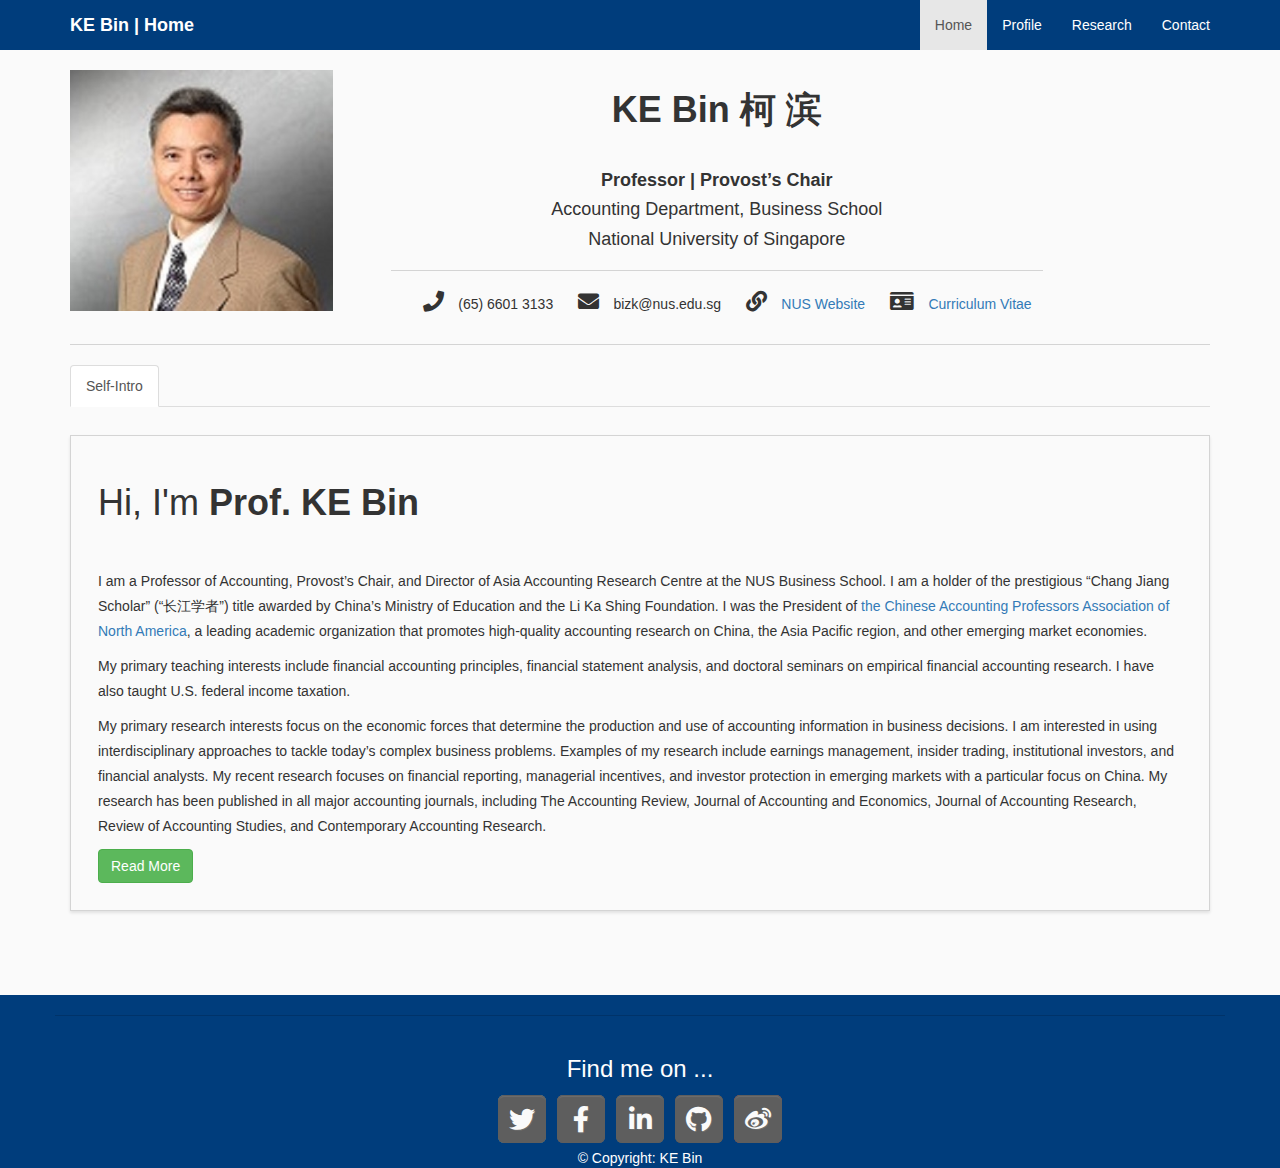
==== index.html @ 67f44bf6 "Update index.html" ====
<!doctype html>
<html lang="en">

<!-- the beginning of webpage head -->
  <head>
    <meta charset="utf-8">
    <meta http-equiv="X-UA-Compatible" content="IE=edge">
    <meta name="viewport" content="width=device-width, initial-scale=1">
    <meta name="description" content="">
    <meta name="author" content="">
    <meta name="google-site-verification" content="KirPlIJOGWMatXDsffx_PJXjU7PrqaXbbCYXu-LmSdc" />
    <link rel="icon" href="favicon.ico">
    <title>KE Bin | Home</title><!-- the title displayed on browser tab -->
    <link href="dist/css/bootstrap.min.css" rel="stylesheet">
    <link href="assets/css/ie10-viewport-bug-workaround.css" rel="stylesheet">
    <link href="assets/css/custom.css" rel="stylesheet">
    <script src="assets/js/ie-emulation-modes-warning.js"></script>
    <script src="https://cdn.staticfile.org/jquery/3.1.1/jquery.min.js"></script>
    <script src="assets/js/custom.js" type="text/javascript"></script>
    <link rel="stylesheet" href="assets/css/fontawesome-all.min.css">   
  </head>
<!-- the end of webpage head -->


  <body>
    <!-- the beginning of fixed navbar -->
    <nav class="navbar navbar-default navbar-fixed-top">
        <div class="container">
            <div class="navbar-header">
              <button type="button" class="navbar-toggle collapsed" data-toggle="collapse" data-target="#navbar">                
                <span class="icon-bar"></span>
                <span class="icon-bar"></span>
                <span class="icon-bar"></span>
              </button> 
              <a class="logo pull-left" href="index.html"></a>
              <span class="name pull-left"><strong>KE Bin </strong><br>Professor at National University of Singapore</span>           
              <a class="navbar-brand" href="index.html">KE Bin | Home </a>
            </div>
            <div id="navbar" class="navbar-collapse collapse">
              <ul class="nav navbar-nav navbar-right">
                  <li class="active">
                      <a href="index.html">Home</a><!-- current active tab due to the class in li tag-->
                  </li>
                  <li>
                      <a href="profile.html">Profile</a>
                  </li>
                  <li>
                      <a href="research.html">Research</a>
                  </li>
                  <li>
                      <a href="contact.html">Contact</a>
                  </li>
              </ul>
        </div>
    </nav>
    <!-- the end of fixed navbar -->

    <!--the beginning of profile Header-->
    <article id="profile-header">
        <div class="container">                
              <div class="row">
                  <!-- the beginning of Profile Image -->
                  <div class="col-sm-3 col-md-3 col-lg-3" style="margin-right:2em; height: auto;">
                      <span class="image" style="float: left; width: 100%; height: auto; padding-bottom:10px;">
                          <img src="images/kebin1.jpg" alt="" style="width: 100%;"/>
                      </span>
                  </div>
                  <!-- the end of Profile Image -->
                  <div class="col-xs-12 col-sm-7 col-md-7 col-lg-7" style="text-align: center;">
                      <h1><strong>KE Bin 柯 滨</strong></h1>
                      <hr class="hr-md" style="border-color:transparent;">
                      <h4 ><strong>Professor | Provost’s Chair</strong></h4>
                      <h4 id="dptmt1">Accounting Department, Business School</h4>
                      <h4 id="dptmt2">Accounting, Business School</h4>
                      <h4> National University of Singapore</h4>  
                      <h2></h2> 
                      <hr>
                      <p> 
                          <i class="fas fa-phone" title="Phone"></i>&nbsp;(65) 6601 3133
                          <i class="fas fa-envelope" title="Email"></i>&nbsp;bizk@nus.edu.sg 
                          <i class="fas fa-link" title="NUS Website"></i>&nbsp;<a href="https://bizfaculty.nus.edu.sg/faculty-details/?profId=451">NUS Website</a>
                          <i class="fas fa-id-card" title="PDF CV"></i>&nbsp;<a href="research/cv.pdf" >Curriculum Vitae</a>
                      </p>                   
                  </div>
              </div>
              <hr>
        </div> 
    </article>
    <!--the end of Profile Header-->


    <!-- the beginning of Content -->
    <article>
        <div class="container">
            <!-- the beginning of the second nav tab to switch view -->
            <ul id="myTab" class="nav nav-tabs">                
                <li class="active"><a href="#letter" data-toggle="tab">Self-Intro</a></li>
            </ul>
              <!-- the end of the second nav tab to switch view -->
            <div id="myTabContent" class="tab-content">
                <div class="tab-pane fade in active" id="Letter" >
                    <section class="box" style="text-align: left; line-height:25px;">
                        <h1 style="padding-bottom:1em;">Hi, I'm <strong>Prof. KE Bin</strong></h1>
                        <p>I am a Professor of Accounting, Provost’s Chair, 
                          and Director of Asia Accounting Research Centre at the NUS Business School. 
                          I am a holder of the prestigious “Chang Jiang Scholar” (“长江学者”) title awarded by China’s Ministry of Education 
                          and the Li Ka Shing Foundation. 
                          I was the President of <a href="http:\\info.capana.net">the Chinese Accounting Professors Association of North America</a>, 
                          a leading academic organization that promotes high-quality accounting research on China, the Asia Pacific region, 
                          and other emerging market economies. </p>
                          <p>My primary teaching interests include financial accounting principles, financial statement analysis, and doctoral seminars on 
                          empirical financial accounting research. I have also taught U.S. federal income taxation.</p>
                          <p>	My primary research interests focus on the economic forces that determine the production
                          and use of accounting information in business decisions. I am interested in using interdisciplinary 
                          approaches to tackle today’s complex business problems. Examples of my research include earnings management, 
                          insider trading, institutional investors, and financial analysts. My recent research focuses on 
                          financial reporting, managerial incentives, and investor protection in emerging markets with a particular 
                          focus on China. My research has been published in all major accounting journals, including 
                          The Accounting Review, Journal of Accounting and Economics, Journal of Accounting Research, Review of Accounting 
                          Studies, and Contemporary Accounting Research.
                          </p>
                          <p id="demo" class="collapse" style="margin-bottom: 1em;">
                          I am a consulting editor of the China Journal of Accounting Research, a current or former editorial board member of 
                          the Journal of American Taxation Association, The Accounting Review, and The International 
                          Journal of Accounting. I was an advisory board member of the Accounting Research in China published 
                          by the Accounting Society of China. I was an editor of The Accounting Review over June 2011-May 2014.
                          </p>
                          <button type="button" class="btn btn-default btn-success" data-toggle="collapse" data-target="#demo">Read More</button>
                    </section>
                </div>                             
            </div>
        </div>
    </article>
    <!-- the end of Content -->

    
   <!-- Footer -->
    <footer class="page-footer font-small blue pt-4  fixed-bottom">
        <!-- Footer Links -->
        <div class="container text-center text-md-left">  
          <!-- Grid row -->
          <div class="row">
            <hr class="clearfix w-100 d-md-none pb-3">
            <div class="col-sm-12 col-md-12 col-lg-12 mb-md-0 mb-3">
              <h3>Find me on ...</h3>
              <ul class="social">
                <li><a href="#" class="icon brands fa-twitter"><span class="label">Twitter</span></a></li>
                <li><a href="https://www.facebook.com/binke1" class="icon brands fa-facebook-f"><span class="label">Facebook</span></a></li>
                <li><a href="https://www.linkedin.com/in/ke-bin-1286191a/" class="icon brands fa-linkedin-in"><span class="label">LinkedIn</span></a></li>
                <li><a href="#" class="icon brands fa-github"><span class="label">Github</span></a></li>
                <li><a href="#" class="icon brands fa-weibo"><span class="label">Weibo</span></a></li>
              </ul>  
            </div>
          </div>
        </div>
        <!-- Copyright -->
        <div class="footer-copyright text-center py-3">© Copyright: KE Bin</a>
        </div>    
        <!-- Copyright -->  
      </footer>
      <!-- Footer -->



    <!-- Bootstrap core JavaScript
    ================================================== -->
    <!-- Placed at the end of the document so the pages load faster -->
    <script src="https://code.jquery.com/jquery-1.12.4.min.js" integrity="sha384-nvAa0+6Qg9clwYCGGPpDQLVpLNn0fRaROjHqs13t4Ggj3Ez50XnGQqc/r8MhnRDZ" crossorigin="anonymous"></script>
    <script>window.jQuery || document.write('<script src="assets/js/vendor/jquery.min.js"><\/script>')</script>
    <script src="dist/js/bootstrap.min.js"></script>
    <script src="dist/js/bootstrap-switch.min.js"></script>
    <script>
       $(document).ready(function() {
          $(".btn-default").click(function() {
            var elem = $(".btn-default").text();
            if (elem == "Read More") {
              //Stuff to do when btn is in the read more state
              $(".btn-default").text("Read Less");
              $(".btn-default").removeClass("btn-success")              
            } else {
              //Stuff to do when btn is in the read less state
              $(".btn-default").text("Read More");
              $(".btn-default").addClass("btn-success")
            }
          });
        });
    </script>
    <!-- IE10 viewport hack for Surface/desktop Windows 8 bug -->
    <script src="assets/js/ie10-viewport-bug-workaround.js"></script>
  </body>
</html>
---- assets/css/ie10-viewport-bug-workaround.css ----
/*!
 * IE10 viewport hack for Surface/desktop Windows 8 bug
 * Copyright 2014-2019 Twitter, Inc.
 * Licensed under MIT (https://github.com/twbs/bootstrap/blob/master/LICENSE)
 */
@-ms-viewport {
  width: device-width;
}
@-o-viewport {
  width: device-width;
}
@viewport {
  width: device-width;
}
---- assets/css/custom.css ----
html body {
  padding-top: 2em;
  background-color: #fafafa;
  height: 100%;
  min-height: 100%;
}

.logo {
  border-radius: 49.9%;
  width: 48px;
  height: 48px;
  box-sizing: border-box;
  background-clip: content-box;
  border: 2px solid transparent;
  background-image: url(../../images/kebin4.jpg);
  background-size: cover;
  background-position: center;
  overflow: hidden;
  border-radius: 49.9%;
  margin-top:5px;
  background-color: #cfcfcf;
  background-color: #0073b1; 
  display: none; /*inline-block;*/
  margin-right: 8px;
  object-fit: scale-down;
  vertical-align: middle;
}

.name {
  font-size: 15px;
  color: #fafafa;
  padding-top: 5px;
  display: none;
}


.navbar{
  background-color: #003D7C;
  border-bottom: 1px solid #fafafa;
  min-height: 50px;
  
  color: #fafafa;
}

#myTab{
  background-color:#fafafa;
}

.navbar-brand {
  /*font-size: 20px;*/
  font-weight: bold;
  color:#fff;
}

.navbar-default .navbar-brand{
  color:#fff;
}

.navbar-default .navbar-nav > li > a {
  color:#fff;
}

footer {
  background-color: #003D7C; /* cca872 from education timeline*/
  color: #fff;
} 

/* Social */

ul.social {
  cursor: default;
  margin: 0;
  list-style: none;
  padding-left: 0;
}

  ul.social li {
    position: relative;
    display: inline-block;
    margin: 0.25em;
    top: 0;
    padding-left: 0;
  }

    ul.social li a {
      -moz-transition: top .2s ease-in-out;
      -webkit-transition: top .2s ease-in-out;
      -ms-transition: top .2s ease-in-out;
      transition: top .2s ease-in-out;
      display: block;
      width: 48px;
      height: 48px;
      border-radius: 6px;
      top: 0;
      position: relative;
    }

      ul.social li a:before {
        -moz-transition: background-color .2s ease-in-out;
        -webkit-transition: background-color .2s ease-in-out;
        -ms-transition: background-color .2s ease-in-out;
        transition: background-color .2s ease-in-out;
        background-color: #5e5e5e;
        border-radius: 6px;
        box-shadow: inset 0px 0px 0px 1px #5e5e5e, inset 0px 2px 1px 0px rgba(255, 255, 255, 0.1);
        color: #FAFAFA !important;
        display: block;
        font-size: 26px;
        height: 48px;
        line-height: 48px;
        text-align: center;
        outline: 0;
        overflow: hidden;
        text-shadow: 1px 1px 0px rgba(255, 255, 255, 0.1);
        width: 48px;
      }

      ul.social li a.fa-twitter {
        background-color: #2DAAE4;
      }

      ul.social li a.fa-facebook-f {
        background-color: #3C5A98;
      }

      ul.social li a.fa-linkedin-in {
        background-color: #006599;
      }

      ul.social li a.fa-github {
        background-color: rgb(51, 51, 51);
      }

      ul.social li a.fa-weibo {
        background-color: #df2029;
      }

      ul.social li a:hover {
        top: -5px;
      }

        ul.social li a:hover:before {
          background-color: transparent;
        }

        #navbar a:hover{
          background-color: #df2029;
          color:#fafafa;
          font-weight: bold;
        }

        .navbar-default .navbar-brand:hover{
          background-color: #df2029;
          color:#fafafa;
          font-weight: bold;
        }


#profile-contact {
  text-align:left;
  font-size:14px; 
  padding-top: 2em;
}
i{
  padding-left:1em;
  padding-right: 0.5em;
  font-size: 1.5em;
}


#research p, #publications p, #data p, #workingpaper p {
  text-align: left;
}

/* Icons */

.icon {
  text-decoration: none;
  text-decoration: none;
}

  .icon:before {
    -moz-osx-font-smoothing: grayscale;
    -webkit-font-smoothing: antialiased;
    display: inline-block;
    font-style: normal;
    font-variant: normal;
    text-rendering: auto;
    line-height: 1;
    text-transform: none !important;
    font-family: 'Font Awesome 5 Free';
    font-weight: 400;
  }

  .icon:before {
    font-size: 1.25em;
  }

  .icon > .label {
    display: none;
  }

  .icon.solid:before {
    font-weight: 900;
  }

  .icon.brands:before {
    font-family: 'Font Awesome 5 Brands';
  }

#myTab #myTabContent{
  width: 66%;
}

article{
  background: #fafafa;
}
/* circle with character in one line */
.circle-character {
  width: 2em;
  height: 2em;
  border-radius: 50%;
  font-size: 1em;
  line-height: 2em;
  text-align: center;    
  background: #fff;
  color: #5e5e5e;
  border:2px solid #5e5e5e;  
  display: inline-block;
  margin: 0px 15px;
}

.circle-character a:hover {
  width: 2em;
  height: 2em;
  border-radius: 50%;
  font-size: 24px;
  line-height: 2em;
  text-align: center;    
  background: #fff;
  color: #EF7C00;
  border:2px solid #EF7C00;  
  display: inline-block;
}

/* circle with character in multiple lines */
.circle-multiline {
  display: table-cell;
  height: 200px;
  width: 200px;
  text-align: center;
  vertical-align: middle;
  border-radius: 50%;
  background: purple;
  color: white;
}

/* Box */

.box {
  /* font-size:16px; */
  margin-bottom: 6em;
  margin-top: 2em;	
  box-shadow: inset 0px 0px 0px 1px rgba(0, 0, 0, 0.15), 0px 2px 3px 0px rgba(0, 0, 0, 0.1);
  text-align: center;
  padding: 2em;
}

  .box.style1 {
    background: #fff;
    padding: 3em 2em 3.5em 2em;
  }

    .box.style1 h3 {
      margin-bottom: 0.5em;
    }

  .box.style2 h3 {
    margin-bottom: 0.25em;
  }

  .box.style2 .image {
    position: relative;
    left: 2em;
    top: 2em;
    margin: -4em 0 4em -4em;
    width: auto;
  }

 #profile-header {
   background-color: #fafafa;
   padding-top:3em;
 }

 #home-content{
  background-color: #fafafa;
  padding-top:1em;
 }

 hr{
  border-color:rgba(0, 0, 0, 0.15);
 }

  #data .box , #workingpaper .box{
    min-height: 600px;
  }


 #citation{
  height: 399px;
  width:100%;
  padding-top:0.1em;
  text-align:center;
  }

 
.box li {
  padding-bottom: 0.5em;
}

#article_researchs .box li {
  padding-bottom:1.5em; 
}

#af2009 {

  display: none;
}

#dptmt2
    {
      display: none;
    }

/* Screen Compatible */
@media screen and (max-width: 1024px) {
    #profile-header p,
    #profile-header .container >hr
    {
      display: none;
    }
  }


 @media screen and (max-width: 980px) {
    #profile-header p,
    #profile-header .container >hr,
    #profile-header .hr-md
    {
      display: none;
    }
    #profile-header h1{
      margin-top:5px;
    }
  }

@media screen and (max-width: 766px) {
    #profile-header .container .row >.col-sm-3.col-md-3.col-lg-3,
    #profile-header p,
    #profile-header .container >hr,    
    #dptmt1
    {
      display: none;
    }
    #school
    {
      display: none;
    }
    i{
      padding-left:0;
    }
    #dptmt2{
      display: inline-block;
    }
  }


  .align-items-center {
    -ms-flex-align: center!important;
    align-items: center!important;
  }
  .d-flex {
    display: -ms-flexbox!important;
    display: flex!important;
  }
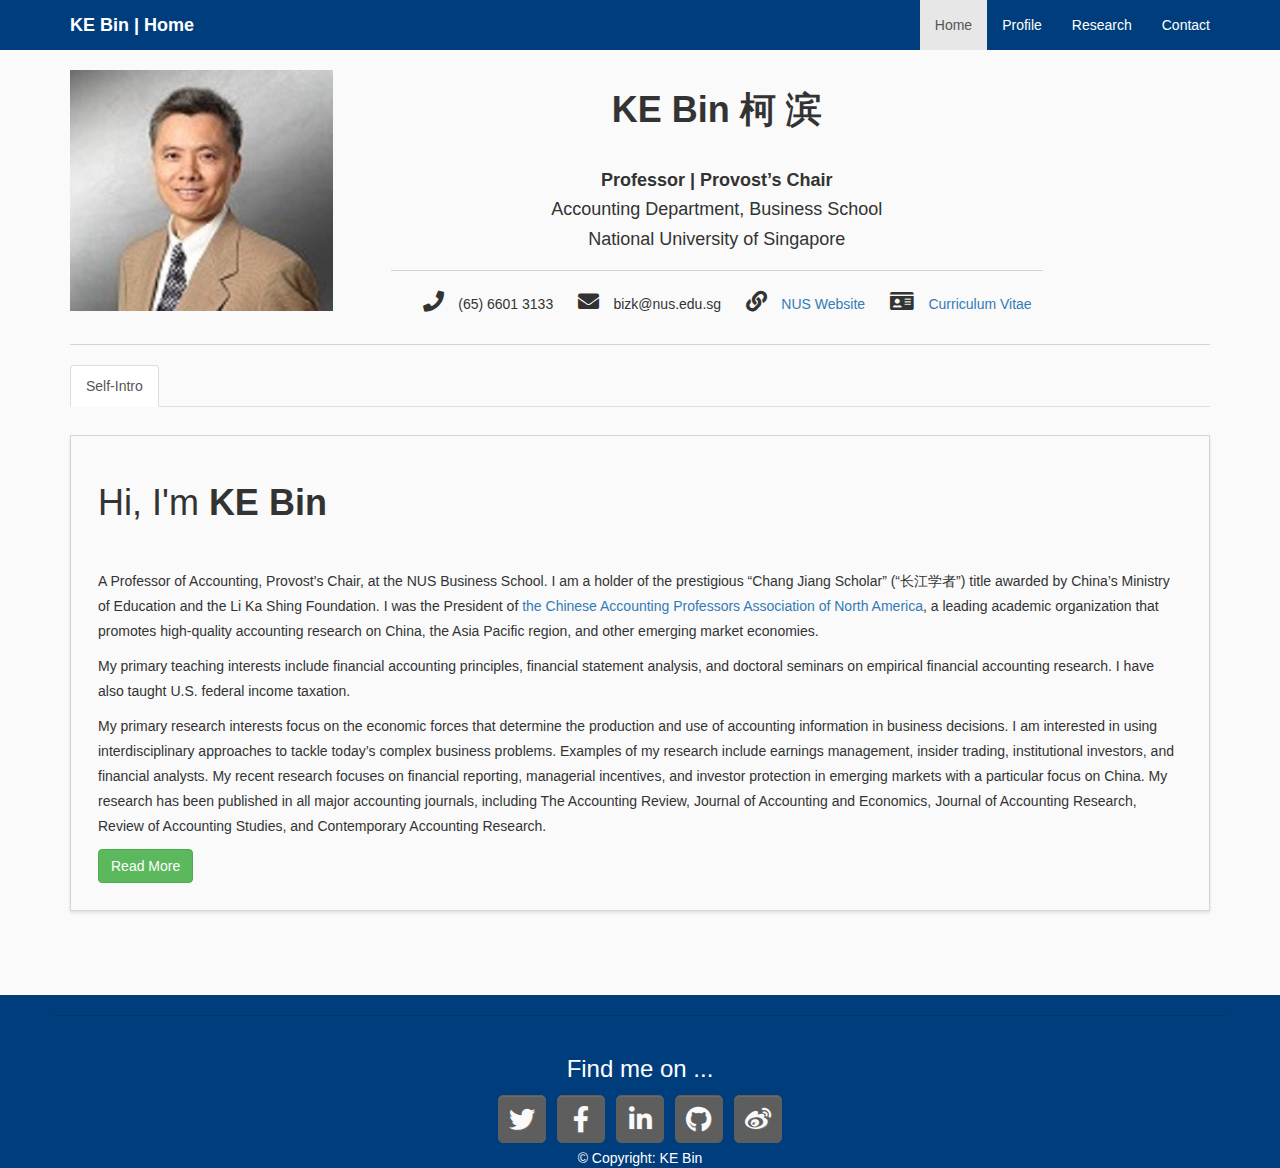
==== commit 3df54a60: "Update index.html" ====
--- a/index.html
+++ b/index.html
@@ -100,9 +100,9 @@
             <div id="myTabContent" class="tab-content">
                 <div class="tab-pane fade in active" id="Letter" >
                     <section class="box" style="text-align: left; line-height:25px;">
-                        <h1 style="padding-bottom:1em;">Hi, I'm <strong>Prof. KE Bin</strong></h1>
-                        <p>I am a Professor of Accounting, Provost’s Chair, 
-                          and Director of Asia Accounting Research Centre at the NUS Business School. 
+                        <h1 style="padding-bottom:1em;">Hi, I'm <strong>KE Bin</strong></h1>
+                        <p>A Professor of Accounting, Provost’s Chair, 
+                         at the NUS Business School. 
                           I am a holder of the prestigious “Chang Jiang Scholar” (“长江学者”) title awarded by China’s Ministry of Education 
                           and the Li Ka Shing Foundation. 
                           I was the President of <a href="http:\\info.capana.net">the Chinese Accounting Professors Association of North America</a>, 
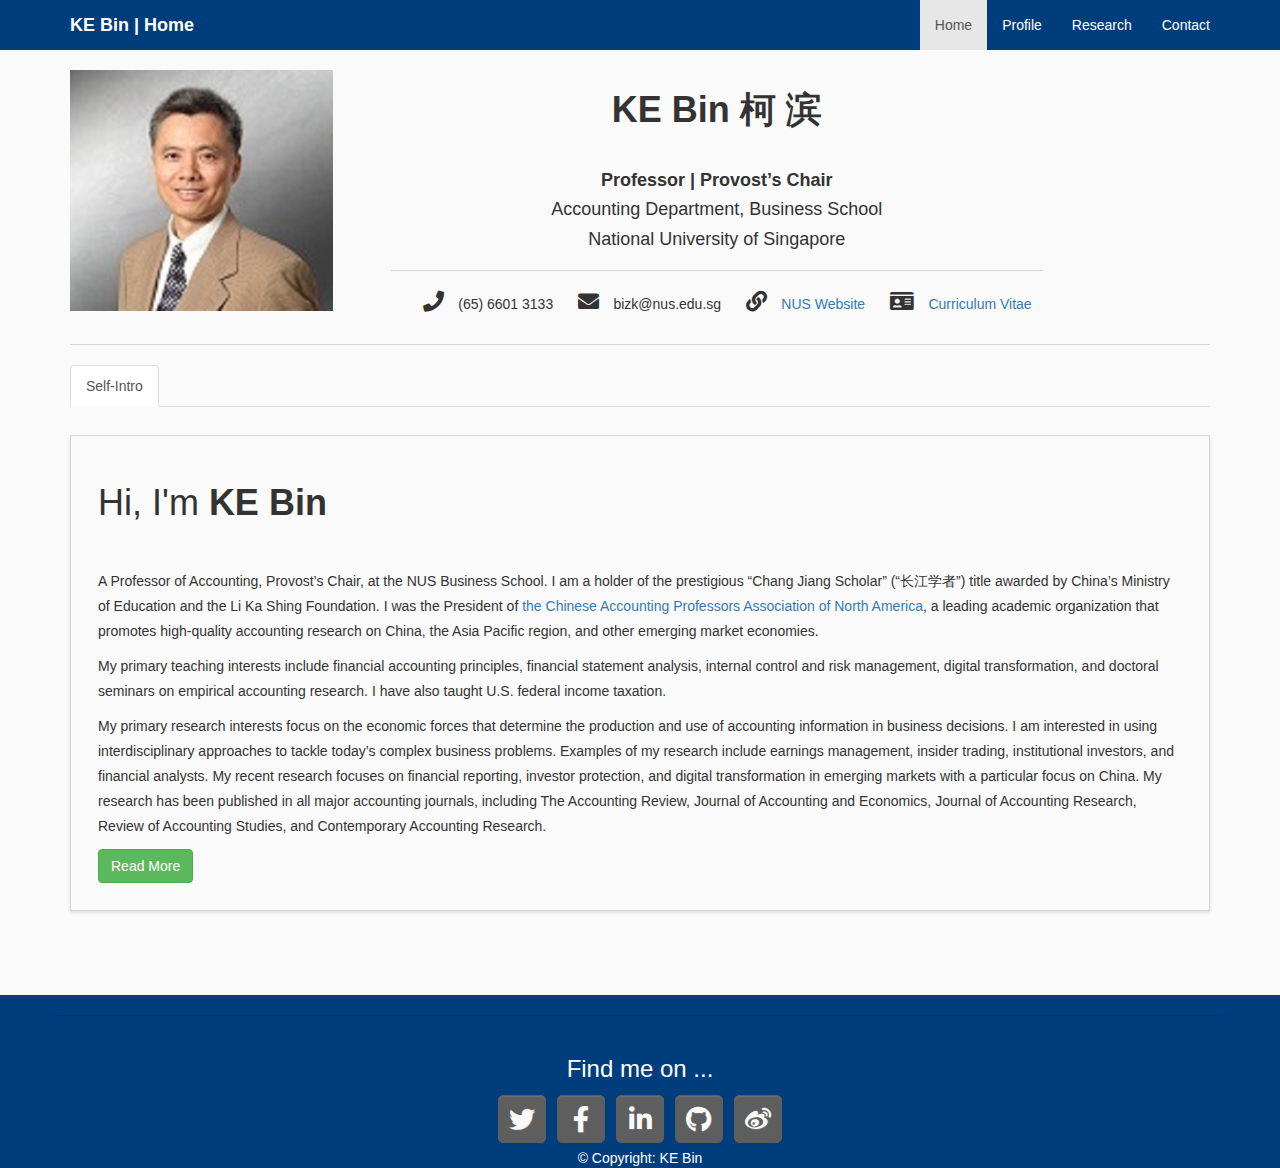
==== commit 1d529ac7: "Update index.html" ====
--- a/index.html
+++ b/index.html
@@ -108,19 +108,21 @@
                           I was the President of <a href="http:\\info.capana.net">the Chinese Accounting Professors Association of North America</a>, 
                           a leading academic organization that promotes high-quality accounting research on China, the Asia Pacific region, 
                           and other emerging market economies. </p>
-                          <p>My primary teaching interests include financial accounting principles, financial statement analysis, and doctoral seminars on 
-                          empirical financial accounting research. I have also taught U.S. federal income taxation.</p>
+                          <p>My primary teaching interests include financial accounting principles, financial statement analysis, internal control and risk management, 
+                            digital transformation, and doctoral seminars on 
+                          empirical accounting research. I have also taught U.S. federal income taxation.</p>
                           <p>	My primary research interests focus on the economic forces that determine the production
                           and use of accounting information in business decisions. I am interested in using interdisciplinary 
                           approaches to tackle today’s complex business problems. Examples of my research include earnings management, 
                           insider trading, institutional investors, and financial analysts. My recent research focuses on 
-                          financial reporting, managerial incentives, and investor protection in emerging markets with a particular 
+                          financial reporting, investor protection, and digital transformation in emerging markets with a particular 
                           focus on China. My research has been published in all major accounting journals, including 
                           The Accounting Review, Journal of Accounting and Economics, Journal of Accounting Research, Review of Accounting 
                           Studies, and Contemporary Accounting Research.
                           </p>
                           <p id="demo" class="collapse" style="margin-bottom: 1em;">
-                          I am a consulting editor of the China Journal of Accounting Research, a current or former editorial board member of 
+                          I am a consulting editor of the China Journal of Accounting Research, a senior editor of the China Accounting and Finance Review (CAFR),
+                          a current or former editorial board member of 
                           the Journal of American Taxation Association, The Accounting Review, and The International 
                           Journal of Accounting. I was an advisory board member of the Accounting Research in China published 
                           by the Accounting Society of China. I was an editor of The Accounting Review over June 2011-May 2014.
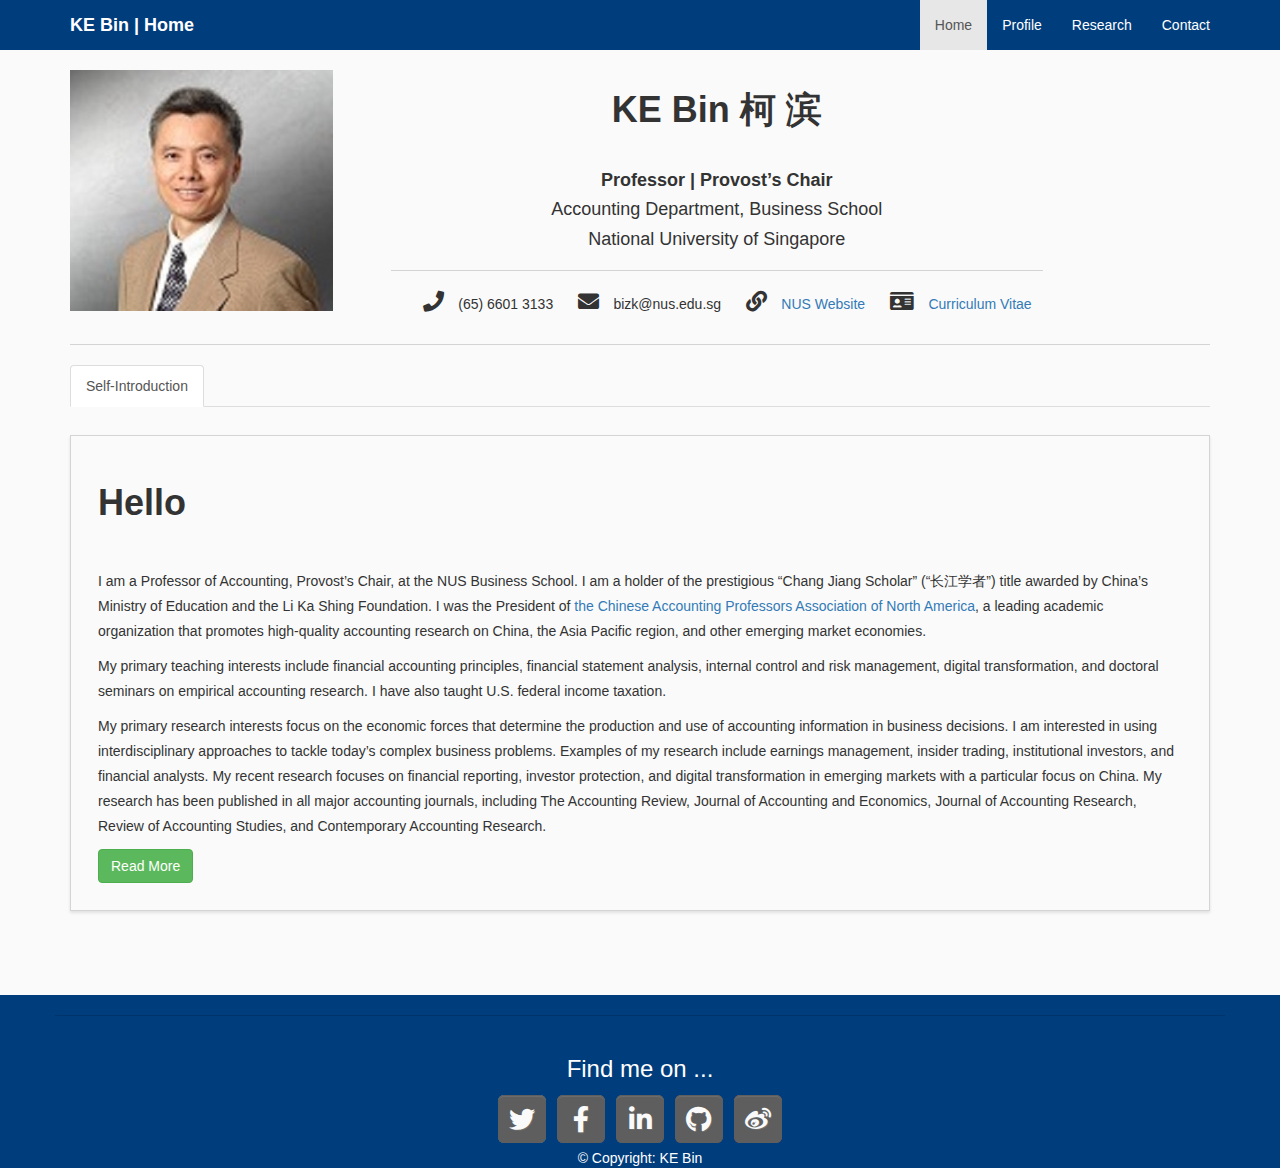
==== commit e5683249: "Update index.html" ====
--- a/index.html
+++ b/index.html
@@ -94,14 +94,14 @@
         <div class="container">
             <!-- the beginning of the second nav tab to switch view -->
             <ul id="myTab" class="nav nav-tabs">                
-                <li class="active"><a href="#letter" data-toggle="tab">Self-Intro</a></li>
+                <li class="active"><a href="#letter" data-toggle="tab">Self-Introduction</a></li>
             </ul>
               <!-- the end of the second nav tab to switch view -->
             <div id="myTabContent" class="tab-content">
                 <div class="tab-pane fade in active" id="Letter" >
                     <section class="box" style="text-align: left; line-height:25px;">
-                        <h1 style="padding-bottom:1em;">Hi, I'm <strong>KE Bin</strong></h1>
-                        <p>A Professor of Accounting, Provost’s Chair, 
+                        <h1 style="padding-bottom:1em;"><strong>Hello</strong></h1>
+                        <p>I am a Professor of Accounting, Provost’s Chair, 
                          at the NUS Business School. 
                           I am a holder of the prestigious “Chang Jiang Scholar” (“长江学者”) title awarded by China’s Ministry of Education 
                           and the Li Ka Shing Foundation. 
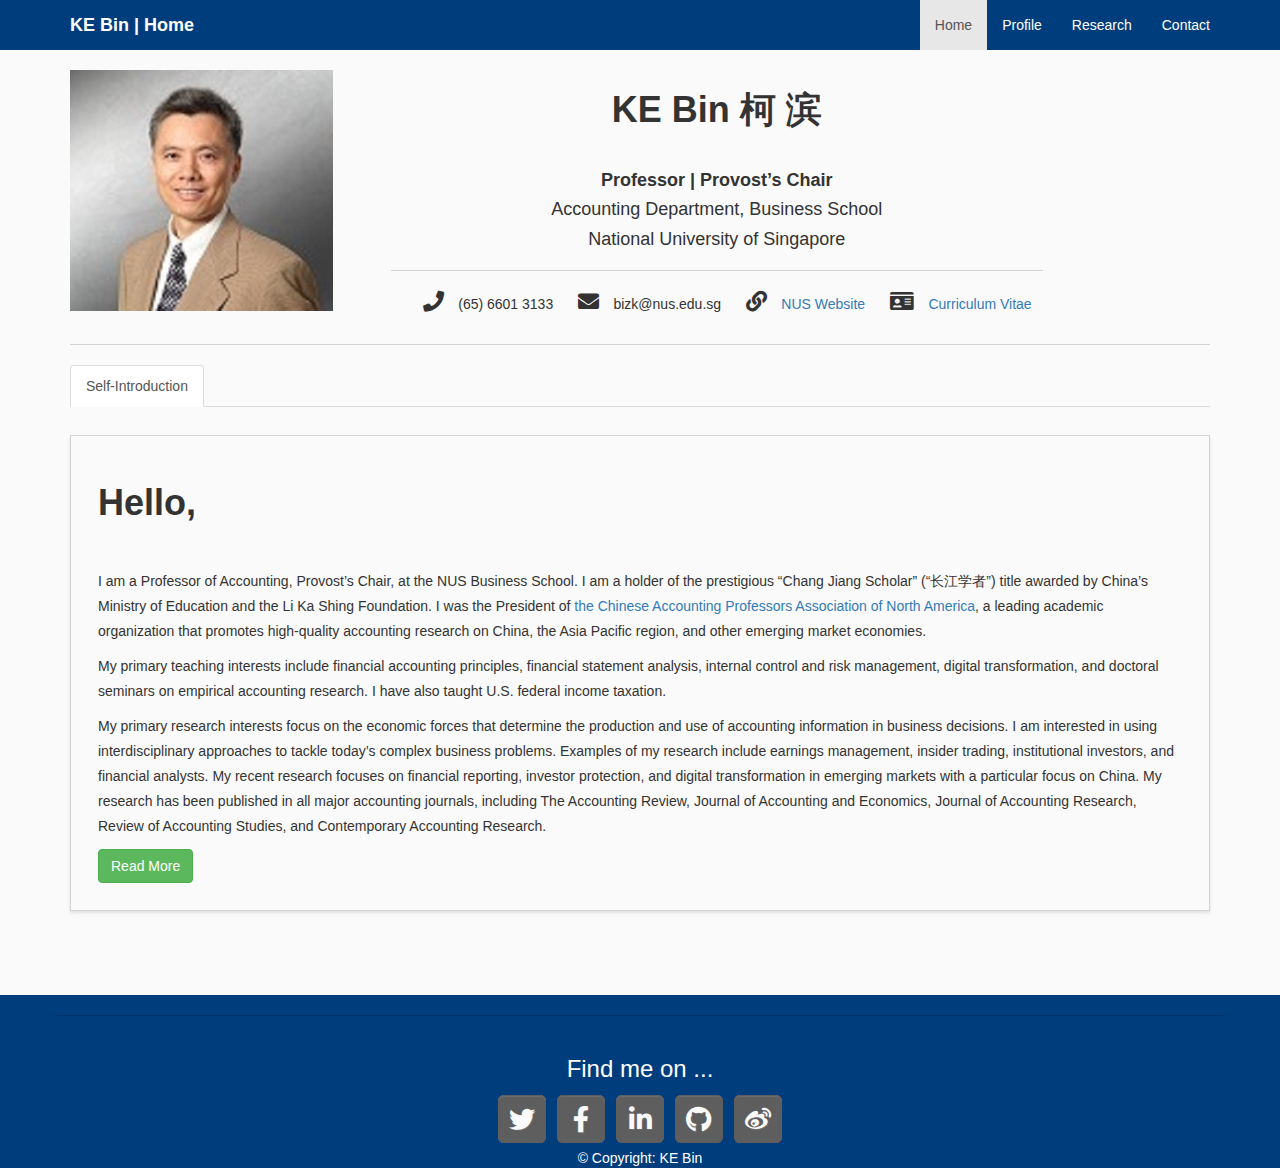
==== commit 9c195f36: "Update index.html" ====
--- a/index.html
+++ b/index.html
@@ -100,7 +100,7 @@
             <div id="myTabContent" class="tab-content">
                 <div class="tab-pane fade in active" id="Letter" >
                     <section class="box" style="text-align: left; line-height:25px;">
-                        <h1 style="padding-bottom:1em;"><strong>Hello</strong></h1>
+                        <h1 style="padding-bottom:1em;"><strong>Hello,</strong></h1>
                         <p>I am a Professor of Accounting, Provost’s Chair, 
                          at the NUS Business School. 
                           I am a holder of the prestigious “Chang Jiang Scholar” (“长江学者”) title awarded by China’s Ministry of Education 
